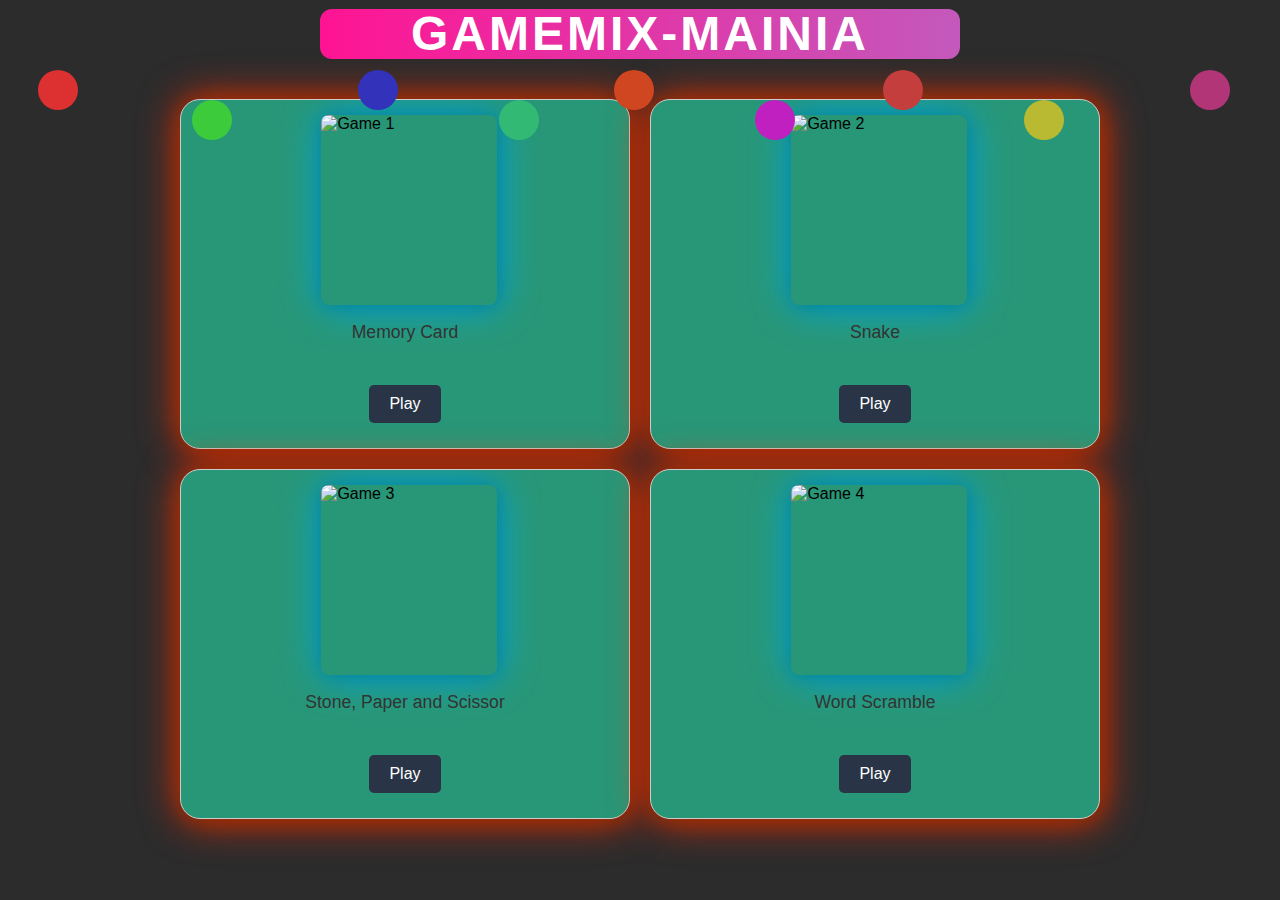
==== index.html @ b6e8cedc "Add files via upload" ====
<!DOCTYPE html>
<html lang="en">
<head>
  <meta charset="UTF-8">
  <meta name="viewport" content="width=device-width, initial-scale=1.0">
  <title>GAMEMIX-MANIA</title>
  <link rel="stylesheet" href="style.css">
  <style>
    * {
      margin: 0;
      padding: 0;
      box-sizing: border-box;
    }

    body {
      font-family: Arial, sans-serif;
      background-color: #060606d8;
    }
    
    header {
      position: relative;
      text-align: center;
      padding: 15px;
      color: rgb(247, 223, 8);
      font-size: 2.5rem;
      z-index: 1;
      
    }

    /* Animated gradient */
    @keyframes gradientShift {
      0% { background-position: 0% 50%; }
      50% { background-position: 100% 50%; }
      100% { background-position: 0% 50%; }
    }
    .header-box {
      margin-top: 8.5px;
      margin-left: 25%;
      position: center;
      width: 50%;
      height: 50px;
      display: flex;
      justify-content: center;
      align-items: center;
      border-radius: 12px;
      overflow: hidden;
      background: linear-gradient(270deg, #ff6f61, #6b8e23, #60cbff, #ff1493);
      background-size: 800% 800%;
      animation: gradientShift 8s ease infinite;
    }

    /* Styling for the text inside the rectangle */
    .header-text {
      font-size: 3rem;
      font-weight: bold;
      color: white;
      text-transform: uppercase;
      letter-spacing: 3px;
      /* Ensure text stays above gradient background */
    }

    /* Animation container */
    .animation-container {
      position: absolute;
      top: 0;
      left: 0;
      width: 100%;
      height: 200px;
      overflow: hidden;
      z-index: 1;
    }

    /* Animated shapes */
    .shape {
      position: absolute;
      width: 60px;
      height: 60px;
      border-radius: 50%;
      animation: float 8s ease-in-out infinite;
      z-index: 1;
    }

    /* Create multiple animated shapes */
    .shape:nth-child(1) {
    background-color: rgb(221, 49, 49);
      top: 70px;
      left: 3%;
      width: 40px;
      height: 40px;
      animation-duration: 10s;
      animation-delay: -4s;
    }
    .shape:nth-child(2) {
      background-color: rgb(59, 203, 59);
      top: 100px;
      left: 15%;
      width: 40px;
      height: 40px;
      animation-duration: 10s;
      animation-delay: -8s;
    }

    .shape:nth-child(3) {
      background-color: rgb(50, 50, 186);
      top: 70px;
      left: 28%;
      width: 40px;
      height: 40px;
      animation-duration: 10s;
      animation-delay: -4s;
    }
    .shape:nth-child(4) {
      background-color: rgb(50, 186, 116);
      top: 100px;
      left: 39%;
      width: 40px;
      height: 40px;
      animation-duration: 10s;
      animation-delay: -8s;
    }
    .shape:nth-child(5) {
      background-color: rgb(208, 70, 32);
      top: 70px;
      left: 48%;
      width: 40px;
      height: 40px;
      animation-duration: 10s;
      animation-delay: -4s;
    }
    .shape:nth-child(6) {
      background-color: rgb(191, 32, 191);
      top: 100px;
      left: 59%;
      width: 40px;
      height: 40px;
      animation-duration: 10s;
      animation-delay: -8s;
    }

    .shape:nth-child(7) {
      background-color: rgb(186, 186, 50);
      top: 100px;
      left: 80%;
      width: 40px;
      height: 40px;
      animation-duration: 10s;
      animation-delay: -8s;
    }

    .shape:nth-child(8) {
      background-color: #b23578;
      top: 70px;
      left: 93%;
      width: 40px;
      height: 40px;
      animation-duration: 10s;
      animation-delay: -4s;
    }
    .shape:nth-child(9) {
      background-color: rgb(197, 62, 62);
      top: 70px;
      left: 69%;
      width: 40px;
      height: 40px;
      animation-duration: 10s;
      animation-delay: -4s;
    }
    

    /* Keyframes for floating effect */
    @keyframes float {
      0% {
        transform: translateY(0);
      }
      50% {
        transform: translateY(-20px);
      }
      100% {
        transform: translateY(0);
      }
    }

    .container {
      display: grid;
      grid-template-columns: 1fr 1fr;
      gap: 20px;
      padding: 40px;
      max-width: 1000px;
      height:800px;
      margin: 0 auto;
    }

    .box {
      background-color: rgb(40, 151, 119);
      border: 1px solid #ccc;
      overflow: hidden;
      display: flex;
      flex-direction: column;
      padding: 15px;
      border-radius: 20px;
      transition: background 0.5s, transform 0.5s;
      box-shadow: 1px 1px 20px #902c01f7,
                  1px 1px 40px #f92e01;
      z-index: -1;            
    }

    .box img {
      margin-left: 30%;
      width: 42%;
      height: 60%;
      border-radius: 8px;
      transition: background 0.5s, transform 0.5s;
      box-shadow: 1px 1px 20px #017b90f7,
                  1px 1px 40px #01aff9f7;
    }

    .description {
      flex: 0 0 20%;
      padding: 17px 0;
      text-align: center;
      font-size: 1.1rem;
      color: #333;
    }

    .play-btn {
      flex: 0 0 10%;
      padding: 10px 0;
      text-align: center;
      margin-top: auto;
    }

    .play-btn button {
      padding: 10px 20px;
      background-color: #293447;
      color: white;
      border: none;
      border-radius: 5px;
      cursor: pointer;
      font-size: 1rem;
      transition: background-color 0.3s ease;
    }
    .des{
        margin-top: 20px;
    }

    .play-btn button:hover {
      background-color: #475975;
    }
    canvas {
      display: block;
      position: fixed;
      top: 0;
      left: 0;
      width: 100%;
      height: 100%;
      pointer-events: none;
      z-index: 1; /* Ensure canvas stays behind everything */
    }
    .rocket {
      position: fixed;
      bottom: -150px;
      width: 100px;
      height: auto;
      z-index: 2;
    }

    @keyframes rocketFly {
      0% {
        bottom: -150px;
        opacity: 1;
        transform: scale(1);
      }
      100% {
        bottom: 100%;
        opacity: 0;
        transform: scale(1.5);
      }
    }
  </style>
</head>
<body>
  <div class="animation-container">
    <div class="shape"></div>
    <div class="shape"></div>
    <div class="shape"></div>
    <div class="shape"></div>
    <div class="shape"></div>
    <div class="shape"></div>
    <div class="shape"></div>
    <div class="shape"></div>
    <div class="shape"></div>
  </div>
  <header class="header-box">
    <div class="header-text">GAMEMIX-MAINIA</div>
  </header>

  <div class="container">
    <div class="box">
      <img src="/image/game1.png" alt="Game 1" >
      <div class="description">Memory Card </div>
      <div class="play-btn">
      <a href="Memory%20Card%20Game/index.html">  
        <button >Play </button>
      </a>  
      </div>
    </div>

    <div class="box">
      <img src="/image/game2.png" alt="Game 2">
      <div class="description">Snake</div>
      <div class="play-btn">
        <a href="Snake%20game/index.html">  
            <button >Play </button>
        </a>
      </div>
    </div>
    <canvas id="fireworksCanvas"></canvas>
    <div class="box">
      <img src="/image/game3.jpg" alt="Game 3">
      <div class="description" class="des">Stone, Paper and Scissor</div>
      <div class="play-btn">
        <a href="Stone%2C%20paper%20and%20sccisor/index.html">
            <button >Play </button>
        </a>
      </div>
    </div>

    <div class="box">
      <img src="/image/game4.png" alt="Game 4">
      <div class="description">Word Scramble </div>
      <div class="play-btn">
        <a href="Word%20Scramble%20Game/index.html">
            <button >Play </button>    
        </a>
      </div>
    </div>
  </div>
  <canvas id="fireworksCanvas"></canvas>
  <img src="/image/rocket.png" class="rocket" id="rocketLeft" style="left: 3%;" alt="Rocket">
  <img src="/image/rocket.png" class="rocket" id="rocketRight" style="right: 3%;" alt="Rocket">
  <script>
    const canvas = document.getElementById('fireworksCanvas');
    const ctx = canvas.getContext('2d');
    
    // Adjust canvas size
    canvas.width = window.innerWidth;
    canvas.height = window.innerHeight;

    window.addEventListener('resize', () => {
      canvas.width = window.innerWidth;
      canvas.height = window.innerHeight;
    });

    // Firework particles array
    let fireworks = [];

    // Firework particle constructor
    class Firework {
      constructor(x, y, radius, color, velocity) {
        this.x = x;
        this.y = y;
        this.radius = radius;
        this.color = color;
        this.velocity = velocity;
        this.alpha = 1; // Transparency
        this.decay = Math.random() * 0.015 + 0.0075; // Random decay speed
      }

      draw() {
        ctx.save();
        ctx.globalAlpha = this.alpha;
        ctx.beginPath();
        ctx.arc(this.x, this.y, this.radius, 0, Math.PI * 2);
        ctx.fillStyle = this.color;
        ctx.fill();
        ctx.restore();
      }

      update() {
        this.x += this.velocity.x;
        this.y += this.velocity.y;
        this.alpha -= this.decay;
      }
    }

    // Create random fireworks
    function createFireworks(x, y) {
      const fireworkCount = 30;
      const angleIncrement = (Math.PI * 2) / fireworkCount;
      const colors = ['#ff6f61', '#ffdb00', '#60cbff', '#ff1493'];
      
      for (let i = 0; i < fireworkCount; i++) {
        fireworks.push(new Firework(
          x, y, 3, colors[Math.floor(Math.random() * colors.length)], {
            x: Math.cos(angleIncrement * i) * (Math.random() * 4 + 2),
            y: Math.sin(angleIncrement * i) * (Math.random() * 4 + 2)
          }
        ));
      }
    }

    // Animate fireworks
    function animateFireworks() {
      ctx.clearRect(0, 0, canvas.width, canvas.height);

      fireworks.forEach((firework, index) => {
        if (firework.alpha <= 0) {
          fireworks.splice(index, 1);
        } else {
          firework.update();
          firework.draw();
        }
      });

      requestAnimationFrame(animateFireworks);
    }

    // Mouse click to trigger fireworks
    window.addEventListener('click', (event) => {
      createFireworks(event.clientX, event.clientY);
    });

    // Auto-generate fireworks
    setInterval(() => {
      createFireworks(Math.random() * canvas.width, Math.random() * canvas.height);
    }, 1000);

    animateFireworks();
  </script>
   <script>
    const rocketLeft = document.getElementById('rocketLeft');
    const rocketRight = document.getElementById('rocketRight');

    function launchRocket(rocket) {
      rocket.style.animation = 'rocketFly 5s ease-in-out forwards';
      setTimeout(() => {
        rocket.style.bottom = '-150px';
        rocket.style.animation = 'none'; 
        setTimeout(() => {
          rocket.style.animation = 'rocketFly 5s ease-in-out forwards'; // Restart the animation after reset
        }, 100); 
      }, 10000); 
    }

    setInterval(() => {
      launchRocket(rocketLeft);
      launchRocket(rocketRight);
    }, 10000);
  </script>
</body>
</html>
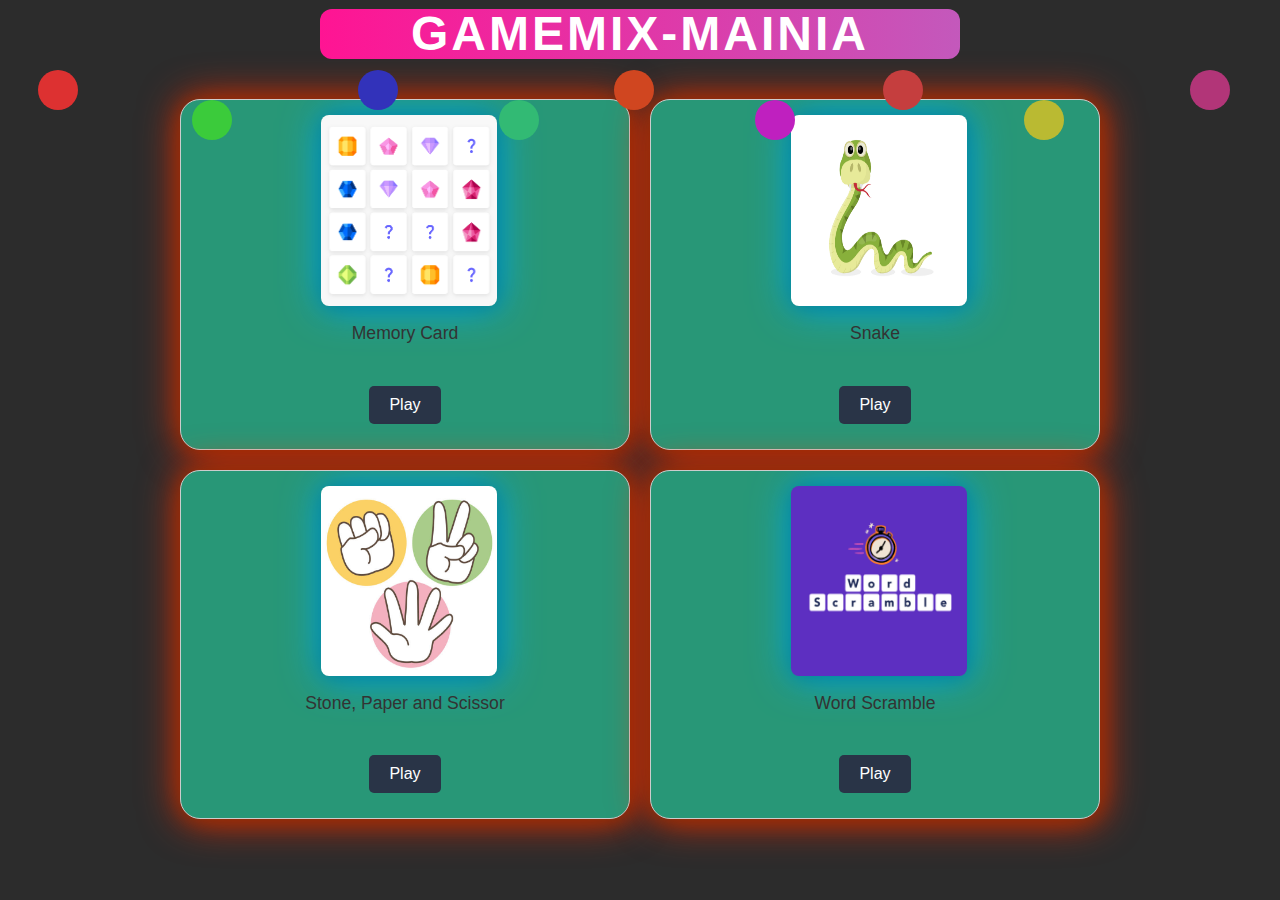
==== commit 52bcf773: "Update index.html" ====
--- a/index.html
+++ b/index.html
@@ -296,7 +296,7 @@
 
   <div class="container">
     <div class="box">
-      <img src="/image/game1.png" alt="Game 1" >
+      <img src="./image/game1.png" alt="Game 1" >
       <div class="description">Memory Card </div>
       <div class="play-btn">
       <a href="Memory%20Card%20Game/index.html">  
@@ -306,7 +306,7 @@
     </div>
 
     <div class="box">
-      <img src="/image/game2.png" alt="Game 2">
+      <img src="./image/game2.png" alt="Game 2">
       <div class="description">Snake</div>
       <div class="play-btn">
         <a href="Snake%20game/index.html">  
@@ -316,7 +316,7 @@
     </div>
     <canvas id="fireworksCanvas"></canvas>
     <div class="box">
-      <img src="/image/game3.jpg" alt="Game 3">
+      <img src="./image/game3.jpg" alt="Game 3">
       <div class="description" class="des">Stone, Paper and Scissor</div>
       <div class="play-btn">
         <a href="Stone%2C%20paper%20and%20sccisor/index.html">
@@ -326,7 +326,7 @@
     </div>
 
     <div class="box">
-      <img src="/image/game4.png" alt="Game 4">
+      <img src="./image/game4.png" alt="Game 4">
       <div class="description">Word Scramble </div>
       <div class="play-btn">
         <a href="Word%20Scramble%20Game/index.html">
@@ -336,8 +336,8 @@
     </div>
   </div>
   <canvas id="fireworksCanvas"></canvas>
-  <img src="/image/rocket.png" class="rocket" id="rocketLeft" style="left: 3%;" alt="Rocket">
-  <img src="/image/rocket.png" class="rocket" id="rocketRight" style="right: 3%;" alt="Rocket">
+  <img src="./image/rocket.png" class="rocket" id="rocketLeft" style="left: 3%;" alt="Rocket">
+  <img src="./image/rocket.png" class="rocket" id="rocketRight" style="right: 3%;" alt="Rocket">
   <script>
     const canvas = document.getElementById('fireworksCanvas');
     const ctx = canvas.getContext('2d');
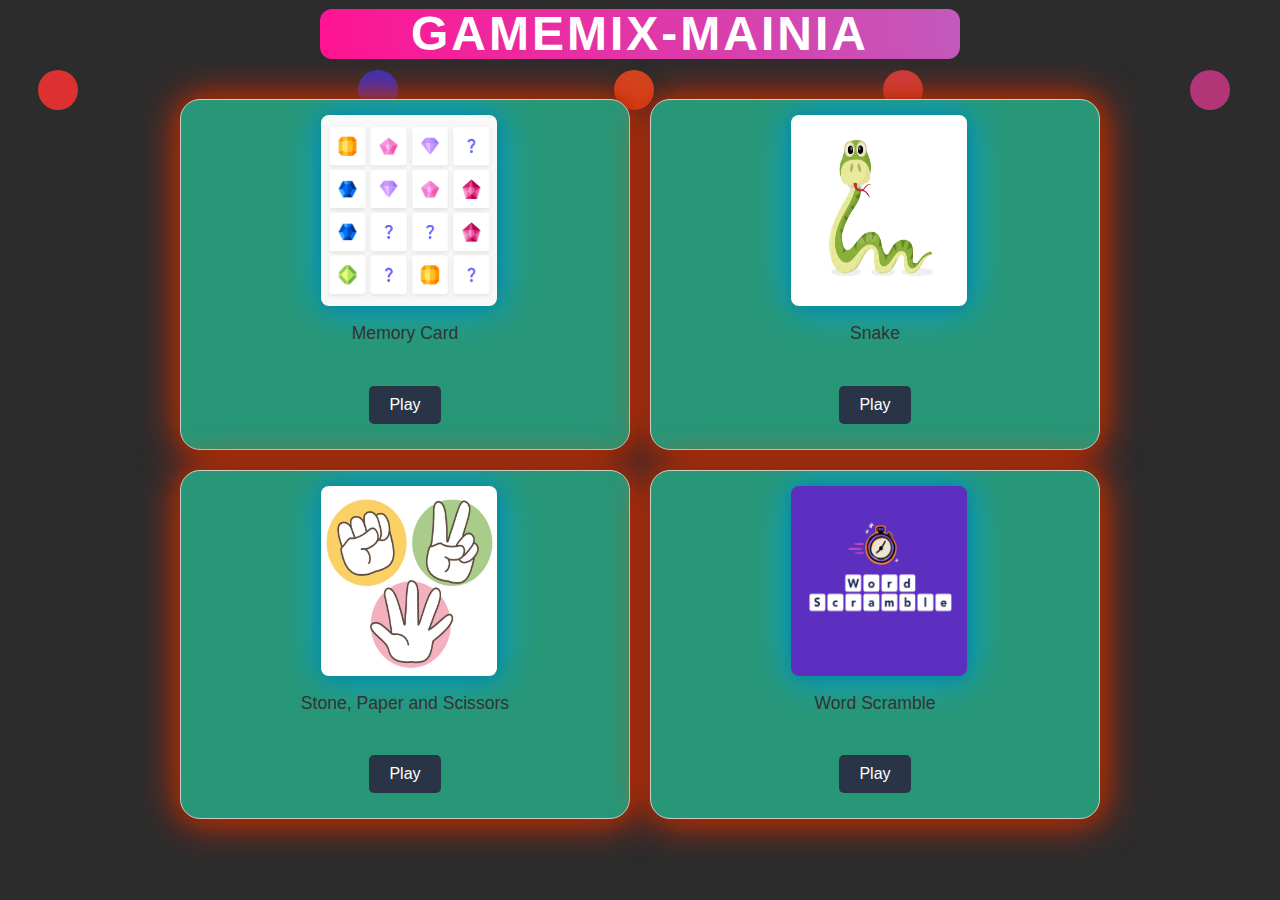
==== commit 337875d5: "Add files via upload" ====
--- a/index.html
+++ b/index.html
@@ -201,7 +201,7 @@
       transition: background 0.5s, transform 0.5s;
       box-shadow: 1px 1px 20px #902c01f7,
                   1px 1px 40px #f92e01;
-      z-index: -1;            
+      z-index: 1;            
     }
 
     .box img {
@@ -296,44 +296,45 @@
 
   <div class="container">
     <div class="box">
-      <img src="./image/game1.png" alt="Game 1" >
-      <div class="description">Memory Card </div>
+      <img src="./image/game1.png" alt="Game 1">
+      <div class="description">Memory Card</div>
       <div class="play-btn">
-      <a href="Memory%20Card%20Game/index.html">  
-        <button >Play </button>
-      </a>  
+        <a href="./Memory%20Card%20Game/index.html">
+          <button>Play</button>
+        </a>
       </div>
     </div>
-
+    
     <div class="box">
       <img src="./image/game2.png" alt="Game 2">
       <div class="description">Snake</div>
       <div class="play-btn">
-        <a href="Snake%20game/index.html">  
-            <button >Play </button>
+        <a href="./Snake%20game/index.html">
+          <button>Play</button>
         </a>
       </div>
     </div>
-    <canvas id="fireworksCanvas"></canvas>
+    
     <div class="box">
       <img src="./image/game3.jpg" alt="Game 3">
-      <div class="description" class="des">Stone, Paper and Scissor</div>
+      <div class="description">Stone, Paper and Scissors</div>
       <div class="play-btn">
-        <a href="Stone%2C%20paper%20and%20sccisor/index.html">
-            <button >Play </button>
+        <a href="./Stone%20paper%20and%20scissors/index.html">
+          <button>Play</button>
         </a>
       </div>
     </div>
-
+    
     <div class="box">
       <img src="./image/game4.png" alt="Game 4">
-      <div class="description">Word Scramble </div>
+      <div class="description">Word Scramble</div>
       <div class="play-btn">
-        <a href="Word%20Scramble%20Game/index.html">
-            <button >Play </button>    
+        <a href="./Word%20Scramble%20Game/index.html">
+          <button>Play</button>
         </a>
       </div>
     </div>
+    
   </div>
   <canvas id="fireworksCanvas"></canvas>
   <img src="./image/rocket.png" class="rocket" id="rocketLeft" style="left: 3%;" alt="Rocket">
@@ -351,10 +352,9 @@
       canvas.height = window.innerHeight;
     });
 
-    // Firework particles array
     let fireworks = [];
 
-    // Firework particle constructor
+
     class Firework {
       constructor(x, y, radius, color, velocity) {
         this.x = x;
@@ -362,8 +362,8 @@
         this.radius = radius;
         this.color = color;
         this.velocity = velocity;
-        this.alpha = 1; // Transparency
-        this.decay = Math.random() * 0.015 + 0.0075; // Random decay speed
+        this.alpha = 1;
+        this.decay = Math.random() * 0.015 + 0.0075; 
       }
 
       draw() {
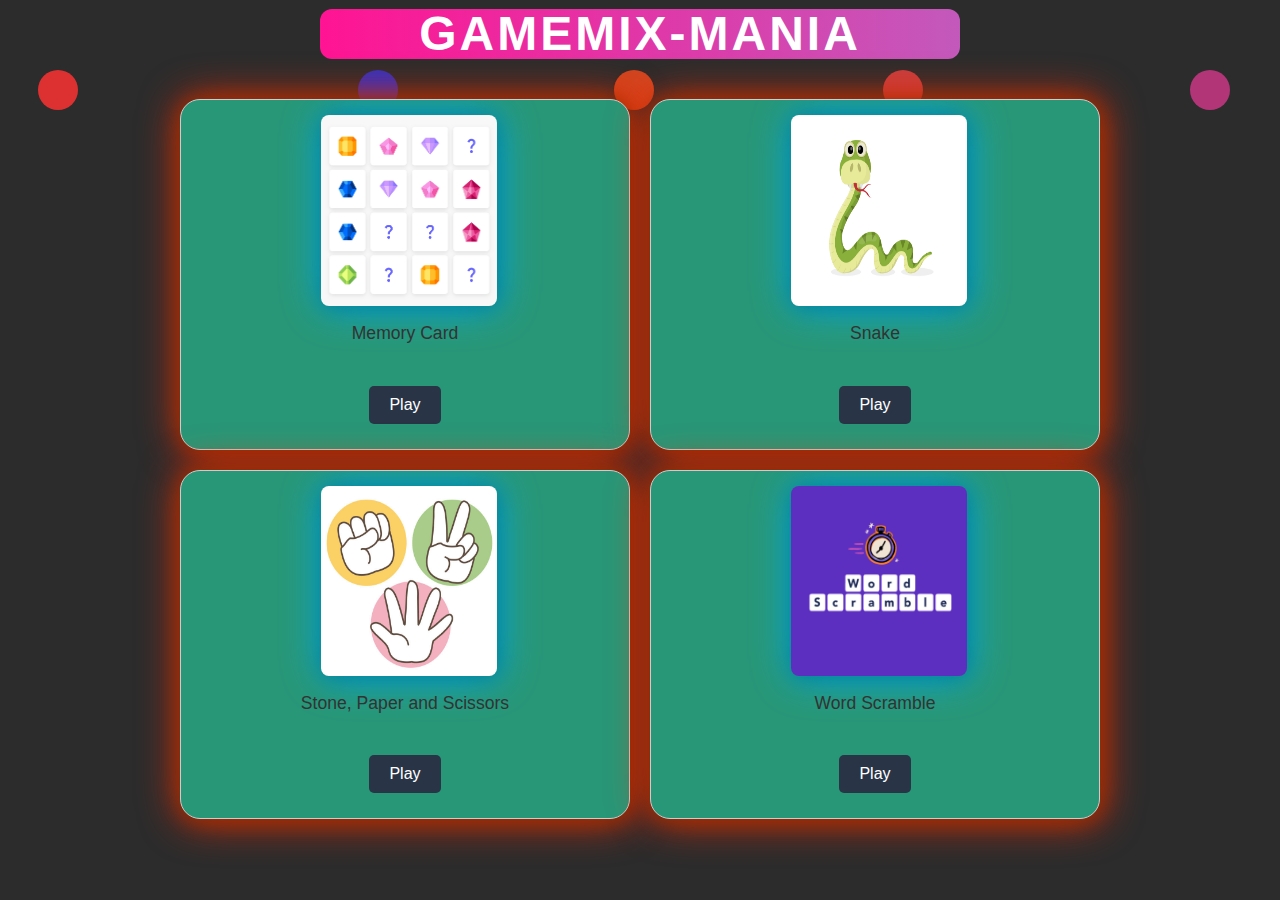
==== commit faea9c80: "make responsive" ====
--- a/index.html
+++ b/index.html
@@ -276,6 +276,112 @@
         transform: scale(1.5);
       }
     }
+
+    /* Mobile devices (max-width: 600px) */
+@media (max-width: 600px) {
+  header {
+    font-size: 1.5rem;
+    padding: 10px;
+  }
+  .header-text{
+    font-size: 1.4rem;
+  }
+  .header-box {
+    margin-left: 20%;
+    width: 80%;
+  }
+
+  .container {
+    display: flex;
+    flex-direction: column;
+    padding: 20px;
+    height:100%;
+  }
+
+  .box {
+    width: 100%;
+    height: 100%;
+    padding: 10px;
+    margin-bottom: 20px;
+  }
+
+  .box img {
+    width: 90%;
+    margin: 0 auto;
+  }
+
+  .description {
+    font-size: 1rem;
+  }
+
+  .play-btn button {
+    font-size: 0.9rem;
+    padding: 8px 16px;
+  }
+}
+
+/* Tablets (max-width: 768px) */
+@media (max-width: 805px) {
+  .container {
+    grid-template-columns: 1fr;
+    padding: 30px;
+  }
+
+  .header-text{
+    font-size: 1.5rem;
+  }
+
+  .header-box {
+    width: 80%;
+    margin-left: 20%;
+  }
+
+  .box img {
+    width: 60%;
+  }
+
+  .description {
+    font-size: 1.2rem;
+  }
+
+  .play-btn button {
+    font-size: 1rem;
+  }
+}
+
+/* Large Tablets and small desktops (max-width: 1024px) */
+@media (max-width: 1024px) {
+  .container {
+    grid-template-columns: 1fr 1fr;
+    padding: 25px;
+  }
+
+  .header-box {
+    font-size: 2.1rem;
+    width: 60%;
+  }
+
+  .box img {
+    width: 50%;
+  }
+
+  .description {
+    font-size: 1.1rem;
+  }
+
+  .play-btn button {
+    font-size: 1rem;
+  }
+}
+
+/* Large screens (min-width: 1025px) */
+@media (min-width: 1025px) {
+  .container {
+    grid-template-columns: 1fr 1fr;
+    gap: 20px;
+  }
+}
+
   </style>
 </head>
 <body>
@@ -291,7 +397,7 @@
     <div class="shape"></div>
   </div>
   <header class="header-box">
-    <div class="header-text">GAMEMIX-MAINIA</div>
+    <div class="header-text">GAMEMIX-MANIA</div>
   </header>
 
   <div class="container">
@@ -319,7 +425,7 @@
       <img src="./image/game3.jpg" alt="Game 3">
       <div class="description">Stone, Paper and Scissors</div>
       <div class="play-btn">
-        <a href="./Stone%20paper%20and%20scissors/index.html">
+        <a href="./Stone%2C%20paper%20and%20sccisor/index.html">
           <button>Play</button>
         </a>
       </div>
